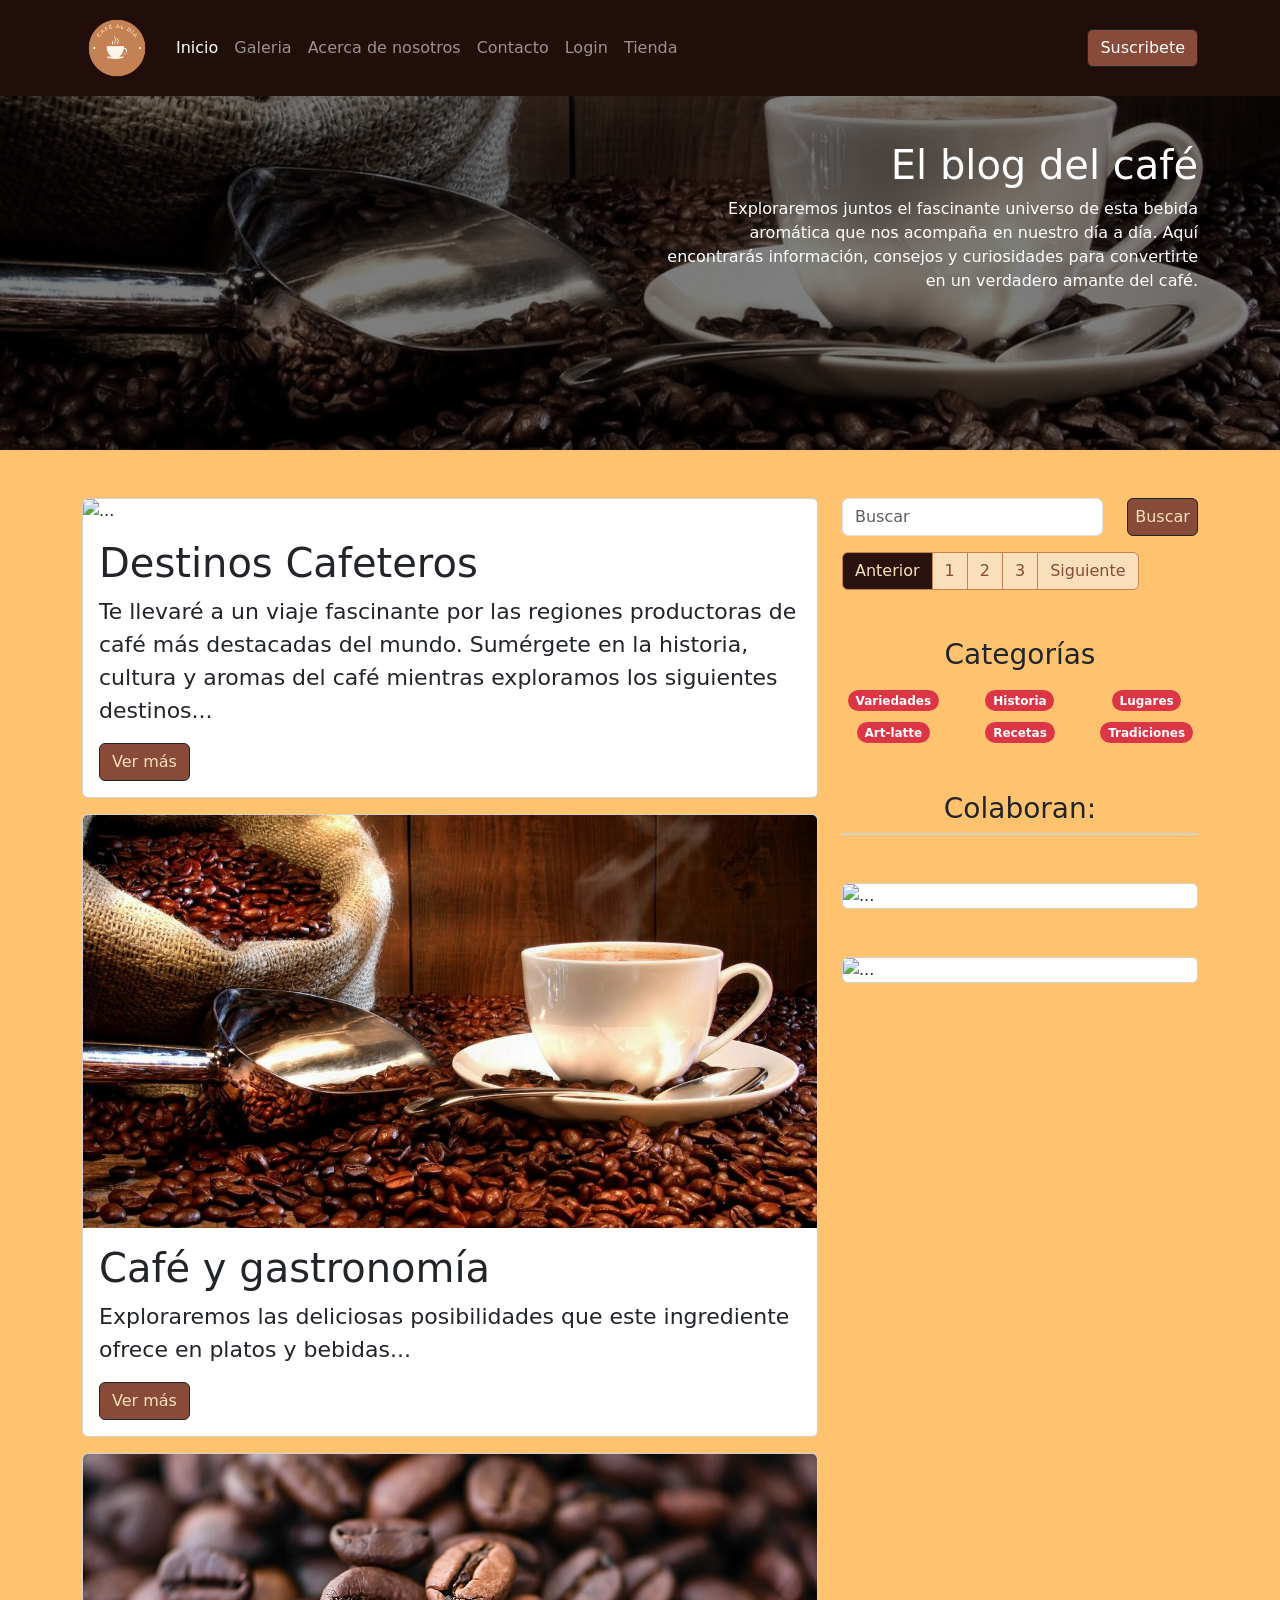
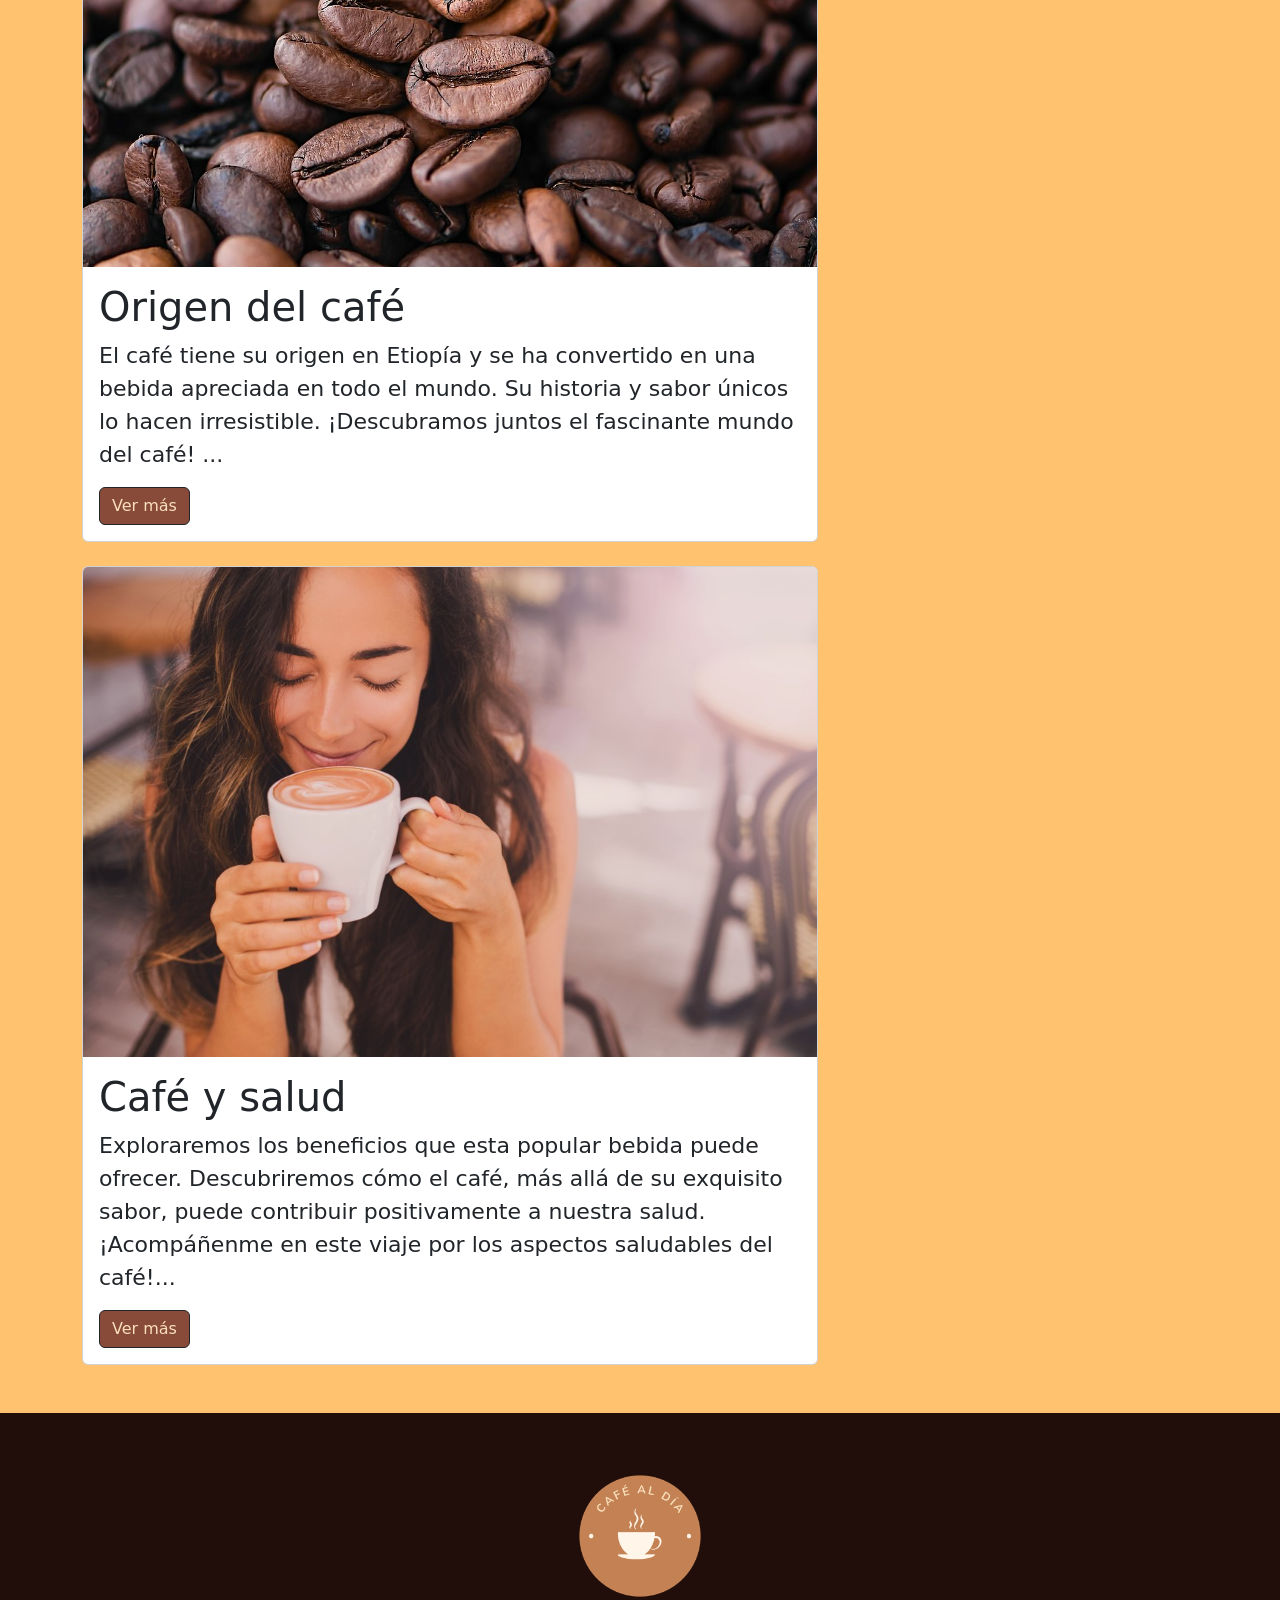
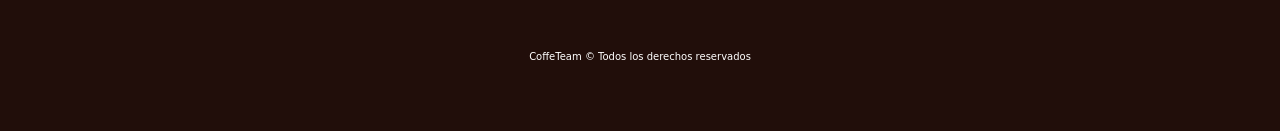
==== index.html @ 4c8b19d3 "Primer proyecto hecho en equipo" ====
<!DOCTYPE html>
<html lang="en">
  <head>
        <meta charset="UTF-8">
        <meta http-equiv="X-UA-Compatible" content="IE=edge">
        <meta name="viewport" content="width=device-width, initial-scale=1.0">
        <link rel="shortcut icon" href="./assets/favicon.png" type="image/png">
        <title>Café al día</title>
        <link href="https://cdn.jsdelivr.net/npm/bootstrap@5.2.3/dist/css/bootstrap.min.css" rel="stylesheet"
            integrity="sha384-rbsA2VBKQhggwzxH7pPCaAqO46MgnOM80zW1RWuH61DGLwZJEdK2Kadq2F9CUG65" crossorigin="anonymous">
        <link rel="stylesheet" href="/css/styles.css">
    </head>


    <body class="d-flex flex-column vh-100 justify-content-between">
    <!-- nav  -->
    <header class="fixed-top">
        <nav class="navbar navbar-dark navbar-expand-lg" style="background-color: #210E0A ">
            <div class="container">
                <a class="navbar-brand" href="#">
                    <img src="../assets/Logo2.png" alt="Logo de Cafe" /></a>
                <button class="navbar-toggler" type="button" data-bs-toggle="collapse"
                    data-bs-target="#navbarSupportedContent" aria-controls="navbarSupportedContent"
                    aria-expanded="false" aria-label="Toggle navigation">
                    <span class="navbar-toggler-icon"></span>
                </button>
                <div class="collapse navbar-collapse" id="navbarSupportedContent">
                    <ul class="navbar-nav me-auto mb-2 mb-lg-0">
                        <li class="nav-item">
                            <a class="nav-link active" href="../index.html"> Inicio </a>
                        </li>
                        <li class="nav-item">
                            <a class="nav-link " href="/pages/gallery.html"> Galeria </a>
                        </li>
                        <li class="nav-item">
                            <a class="nav-link" href="/pages/about.html">
                                Acerca de nosotros
                            </a>
                        </li>
                        <li class="nav-item">
                            <a class="nav-link " href="/pages/contacto.html"> Contacto </a>
                        </li>
                        <li class="nav-item">
                            <a class="nav-link" href="/pages/Login.html"> Login </a>
                        </li>
                        <li class="nav-item">
                            <a class="nav-link" href="/pages/error404.html"> Tienda</a>
                        </li>
                    </ul>
                    <div class="btn-conteiner">
                        <a href="/pages/error404.html" class="btn btn-dark text-white">Suscribete</a>
                    </div>
                </div>
            </div>
        </nav>
    </header>
    <!-- carrusel  -->
    <main>
        <section id="main">
            <div id="carousel" class="carousel slide carousel-fade" data-bs-ride="carousel" data-bs-pause="off">
                <div class="carousel-inner">
                    <div class="carousel-item active">
                        <img src="/assets/taza-cade-slide1.jpg" class="d-block w-100" alt="taza de café" />
                    </div>
                    <div class="carousel-item">
                        <img src="/assets/taza-cade-slide2.jpg" class="d-block w-100" alt="granos café" />
                    </div>
                    <div class="carousel-item">
                        <img src="/assets/pexels-photo-1749303.jpeg"
                            class="d-block w-100" alt="dibujo en café" />
                    </div>
                </div>
                <div class="overlay">
                    <div class="container h-100">
                        <div class="row h-100 align-items-center">
                            <div class="col-12 col-md-8 offset-md-4 col-lg-6 offset-lg-6 text-md-end text-center">
                                <h1>El blog del café</h1>
                                <p class="d-none d-md-block">
                                    Exploraremos juntos el fascinante universo de esta bebida aromática
                                    que nos acompaña en nuestro día a día. Aquí encontrarás información, consejos y
                                    curiosidades para convertirte en un verdadero amante del café.
                                </p>
                                <!-- <a href="./pages/gallery.html" class="btn btn-outline-light mt-2 mt-md-0"
                                    id="btn-rotate">
                                    Nuestra galería
                                </a> -->
                            </div>
                        </div>
                    </div>
                </div>
            </div>
        </section>
        <!-- pantalla princiapl  -->
        <section id="columns">
            <div class="container my-5">
                <div class="row row-cols-1 row-cols-md-2">
                    <div class="col-12 col-md-8">
                        <div class="card mb-3">
                            <img src="https://solnatural.bio/views/img/recipesphotos/215.jpg" class="card-img-top"
                                alt="...">
                            <div class="card-body">
                                <h5 class="card-title">Destinos Cafeteros</h5>
                                <p class="card-text">Te llevaré a un viaje fascinante por
                                    las
                                    regiones productoras de café más destacadas del mundo. Sumérgete en la historia,
                                    cultura y aromas del café mientras exploramos los siguientes destinos...</p>
                                <a href="/pages/blog-destinos.html" class="btn btn-outline-dark">Ver más</a>
                            </div>
                        </div>
                        <div class="card mb-3">
                            <img src="./assets/taza-cade-slide1.jpg" class="card-img-top" alt="...">
                            <div class="card-body">
                                <h5 class="card-title">Café y gastronomía</h5>
                                <p class="card-text"> Exploraremos las deliciosas posibilidades que este ingrediente
                                    ofrece en platos y bebidas...</p>
                                <a href="/pages/blog-gastronomia.html" class="btn btn-outline-dark">Ver más</a>
                            </div>
                        </div>
                        <div class="card">
                            <img src="./assets/taza-cade-slide2.jpg" class="card-img-top" alt="...">
                            <div class="card-body">
                                <h5 class="card-title">Origen del café</h5>
                                <p class="card-text">El café tiene su origen en Etiopía y se ha convertido en una bebida
                                    apreciada en todo el mundo. Su historia y sabor únicos lo hacen irresistible.
                                    ¡Descubramos juntos el fascinante mundo del café! ...</p>
                                <a href="/pages/blog-origen.html" class="btn btn-outline-dark">Ver más</a>
                            </div>
                        </div>
                        <br>
                        <div class="card">
                            <img src="./assets/cafe-salud.jpg" class="card-img-top" alt="salud">
                            <div class="card-body">
                                <h5 class="card-title">Café y salud</h5>
                                <p class="card-text">Exploraremos los beneficios que esta popular bebida puede ofrecer. Descubriremos cómo el café, más allá de su exquisito sabor,
                                    puede contribuir positivamente a nuestra salud. ¡Acompáñenme en este viaje por los
                                    aspectos saludables del café!...</p>
                                <a href="/pages/blog-salud.html" class="btn btn-outline-dark">Ver más</a>
                            </div>
                        </div>
                    </div>
                    <div class="col-12 col-md-4">
                        <form class="row d-lg-flex" role="search">
                            <div class="col-8 offset-2 offset-md-0 col-md-12 col-lg-9 mt-3 mt-md-0">
                                <input class="form-control" type="search" placeholder="Buscar" aria-label="Search"
                                    id="search-text" maxlength="100" />
                            </div>
                            <div class="col-8 offset-2 offset-md-0 col-md-12 col-lg-3">
                                <button class="btn btn-outline-dark mt-2 mt-lg-0 w-100" id="search" type="submit">
                                    <span class="d-flex justify-content-center ">Buscar</span>
                                </button>
                                <nav class="d-flex justify-content-center justify-content-md-end mt-3"
                                    aria-label="Page navigation example">

                            </div>

                            </nav>
                            <br>
                        </form>
                        <ul class="pagination ">
                            <li class="page-item disabled ">
                                <a class="page-link">Anterior</a>
                            </li>
                            <li class="page-item"><a class="page-link" href="/pages/error404.html">1</a></li>
                            <li class="page-item"><a class="page-link" href="/pages/error404.html">2</a></li>
                            <li class="page-item"><a class="page-link" href="/pages/error404.html">3</a></li>
                            <li class="page-item">
                                <a class="page-link" href="/pages/error404.html">Siguiente</a>
                            </li>
                        </ul>
                        <div class="mt-4 mt-md-5">
                            <h3 class="text-center">Categorías</h3>
                            <div class="row text-center mt-3">
                                <div class="col-4 mt-0 g-1">
                                    <a href="/pages/error404.html"><span id="pills"
                                            class="badge rounded-pill text-bg-danger">Variedades</span></a>
                                </div>
                                <div class="col-4 mt-0 g-1">
                                    <a href="/pages/error404.html"><span id="pills"
                                            class="badge rounded-pill text-bg-danger">Historia</span></a>
                                </div>
                                <div class="col-4 mt-0 g-1">
                                    <a href="/pages/error404.html"><span id="pills"
                                            class="badge rounded-pill text-bg-danger">Lugares</span></a>
                                </div>
                                <div class="col-4 mt-2 g-1">
                                    <a href="/pages/error404.html"><span id="pills"
                                            class="badge rounded-pill text-bg-danger">Art-latte</span></a>
                                </div>
                                <div class="col-4 mt-2 g-1">
                                    <a href="/pages/error404.html"><span id="pills"
                                            class="badge rounded-pill text-bg-danger">Recetas</span></a>
                                </div>
                                <div class="col-4 mt-2 g-1">
                                    <a href="/pages/error404.html"><span id="pills"
                                            class="badge rounded-pill text-bg-danger">Tradiciones</span></a>
                                </div>
                            </div>
                        </div>
                        <!-- publicidad  -->
                        <div class="col-12 col-md-8 w-100 mt-5 d-none d-md-block ">
                            <h3 class="text-center">Colaboran:</h3>
                            <div class="card mb-5">
                                <img src="https://upload.wikimedia.org/wikipedia/commons/thumb/2/2c/Hard_Rock_Cafe_Logo.svg/2560px-Hard_Rock_Cafe_Logo.svg.png"
                                    class="card-img-top" alt="">
                            </div>
                            <div class="card mb-5">
                                <img src="https://www.pngmart.com/files/3/Starbucks-Logo-PNG-Photos.png"
                                    class="card-img-top" alt="...">
                            </div>
                            <div class="card mb-5">
                                <img src="https://www.comprarmicafetera.com/wp-content/uploads/2014/05/lavazza_logo.gif"
                                    class="card-img-top" alt="...">
                            </div>
                        </div>
                    </div>
                </div>

            </div>


        </section>

    </main>
    <!-- footer -->
    <footer class="container-fluid" style="background-color: #210E0A ">
        <section class=" row py-5 flex-column">
            <div class="col logo-footer text-center mb-3">
                <img src="../assets/Logo2.png" alt="logo" />
            </div>
            <div class="col text-white text-center d-flex justify-content-around">
                <i class="fa fa-instagram fa-2x" aria-hidden="true"></i>
                <i class="fa fa-facebook fa-2x" aria-hidden="true"></i>
                <i class="fa fa-twitter fa-2x" aria-hidden="true"></i>
            </div>
            <div class="col text-white text-center mt-3">
                <div class="col-12">
                    <p>
                        <small>CoffeTeam &copy; Todos los derechos reservados</small>
                    </p>
                </div>
        </section>
    </footer>
    <script src="https://cdn.jsdelivr.net/npm/bootstrap@5.2.3/dist/js/bootstrap.bundle.min.js"
        integrity="sha384-kenU1KFdBIe4zVF0s0G1M5b4hcpxyD9F7jL+jjXkk+Q2h455rYXK/7HAuoJl+0I4"
        crossorigin="anonymous"></script>
    <script src="https://use.fontawesome.com/c2813ccf5b.js"></script>

</body>

</html>
---- css/styles.css ----
* {
  margin: 0;
  padding: 0;
  box-sizing: border-box;
}
nav {
  position:relative;
  top: 0;
  width: 100%;
  z-index: 100;
  background-color: #210E0A
}
.navbar-brand img {
  width: 70px;
}

body {
  display: flex;
  flex-direction: column;
  width: 100;
  height: 100;
  min-height: 100vh;
  background-color: #ffc26f;
  margin: 0;
  padding: 0;
}
.btn {
  background-color: #884a39;
  color: #f9e0bb;
  justify-content: center;
}
/* principal*/
#carousel {
  position: relative;
}

#main .carousel-item img {
  height: 50vh;
  filter: grayscale(60%);
  object-fit: cover;
}

.overlay {
  position: absolute;
  top: 0;
  bottom: 0;
  left: 0;
  right: 0;
  background-color: rgba(0, 0, 0, 0.5);
  color: white;
  z-index: 1;
}

.container card {
  width: 100%;
  
}

.card img {
  object-fit: cover;
  max-height: 60vh;
}
.card-body p {
  font-size: 22px;
  border-color: transparent;
  text-align: left;
}
/* contacto */

.img-contacto {
  object-fit: cover;
  height: 100%;
  width: 100%;
  opacity: 1;
}

.index-texto {
  color: #f9e0bb;
}

.active .page-link {
  background: #884a39 !important;
  color: white !important;
  border-color: black;
}


.page-link {
  background-color: #f9e0bb;
  color: #884a39 !important;
  border-color: #c38154;
}

.page-link:hover {
  background-color: #884a39 !important;
  color: #f9e0bb !important;
  border-color: #c38154;
}

.page-item.disabled .page-link {
  background-color: #2a130e !important;
  color: #f9e0bb !important;
  border-color: #c38154;
}

.pagination {
  border-color: black;
  border-radius: 0.375rem;
}

#pills {
  background-color: #884a39;
}

.contacto-texto {
  color: #884a39;
}

.btn:hover {
  background-color: #210e0a !important;
  color: #f9e0bb !important;
  border-color: #c38154;
}
.contact-form {
  resize: none;
}
/* about*/
h5{
  font-size: 40px;
}
.textAbout{
  font-size: 25px;
  text-align: left;
  background-color: #ffc26f;
  width: 1;
}
.textTittle{
  color: #2a130e;
  text-align: center;
}
.resaltadoAbout{
  color: #2a130e;
}
.card-titleAbout{
  color: #2a130e;
}
/* estilos Flavia  */
/* estilos Flavia  */

.html{
  font-size: 62.5%;
}

.blog-main{
  background-color: #FFC26F;
}

.blog-origen-encabezado{
  background-color: #FFC26F;
}

.blog-origen-img img{
  width: 100%;
  height: 20rem;
  
  object-fit: cover;
  border-top: #F9E0BB solid;
  border-bottom: #F9E0BB solid;
}

.blog-origen-ilustracion img{
  width: 100%;
  object-fit: cover; 
}

.blog-tamano-fuente{
  font-size: 1.6rem;
}

#blog-card-body p{
  font-size: 1.6rem;
  text-align:start;
}

.blog-comentario{
  min-height: 25rem;
  background-color:#FFC26F;  
  justify-content: center;
  border-top: #F9E0BB solid;
}

.blog-comentario textarea {
  font-size: 1.6rem;
  resize: none;
}

.blog-comentario button{
  font-size: 1.6rem;
  background-color: #C38154;
  color: white;
  border-color: #F9E0BB;
}

.blog-tamano-fuente button{
  font-size: 1.6rem; 
}

.blog-tarjetas{
  min-height: 32rem;
}

.blog-tarjetas img{
  height: 100%;
  object-fit: cover;
}

.blog-recetas-img img{
  height: 20rem;
  object-fit: cover;
}

.blog-tarjetas-recetas a{
  font-size: 1.6rem;
  background-color: #C38154;
  color: white;
  border-color: #F9E0BB;
}

/* fin estilos de Flavia */
/* login */
.log{
  background-color: #f9e0bb;
}
.btn-log:not(:hover) {
  background-color: #FFC26F;
  /* Otros estilos que deseas aplicar */
}

.btn:hover{
  background-color: #f9e0bb;
  color: #210E0A; 
 
}
.btn-log:hover{
  background-color: #f9e0bb;
  color: #210E0A;
}

.modal-content{
  background-color: #884a39;
  color: #f9e0bb;
}

/* error*/
.imgerror{
  position: relative;
  height: 5px;
  width: 5px;
}

.error404img{
  display: flex;
  justify-content: center;
}
.textError{
  font-size: 20px;
}
/* Gallery */

#p-gallery{
  text-align: center;
 }
 
#btn-gallery{
    display: flex;
    justify-content: center;
    align-items: center;
    border: 0px;
    border-radius: 0%;
  }

  #btn-gallery:hover {
    background-color:#C38154;
    color: white;
    border: 0px;
    border-radius: 0%;
   
  }

  #card-gallery {
    border: 0px;
    background-color: #FFC26F;
  }

  #card-gallery img {
    width: 300px;
    height: 300px;
    object-fit: cover;
    margin-top: 4rem;
  }
   #h2-gallery {
    text-align: center;
    animation-name: img-animation;
    animation-duration: 2s;
    animation-iteration-count: 1;
    margin-top: 5rem;
  }

#h4-gallery{
text-align: center;
}

  #btn-gallery1{
    color: rgb(0, 0, 0);
    border-radius: 0%;
    border-color:#C38154 ;
  }
 #btn-gallery1:hover {
    background-color: #C38154 ;
    color: white;
    border: 0px;
    border-radius: 0%;
  }
  
  .card-end{
    overflow-x: hidden;
    

  }

  @keyframes img-animation {
    from{
 
      transform: translateX(100%);
    }
    to{
      transform: translateX(0);
    }
  }


  @media (min-width: 375px) {
  #btn-gallery {
      background-color: #C38154;
      color: rgb(255, 255, 255);
    }
    .card-end{
      text-align: start;
    }

   div .img-sm{
      padding-left: 0.70rem;
    }
  }

  @media (min-width: 1024px){
    #btn-gallery {
      background-color: rgba(134, 85, 20, 0);
      color: black;
      
    }
    .card-end{
      text-align: end;
    }
  
  }
/* footer*/
footer{
  background-color: #210E0A
}
footer small{
  font-size: 10px;
  
}
footer img {
  width: 150px;

}
.footer-contenedor{
  width: 100%;
}
.row-contenedor{
  width: 100%;
}
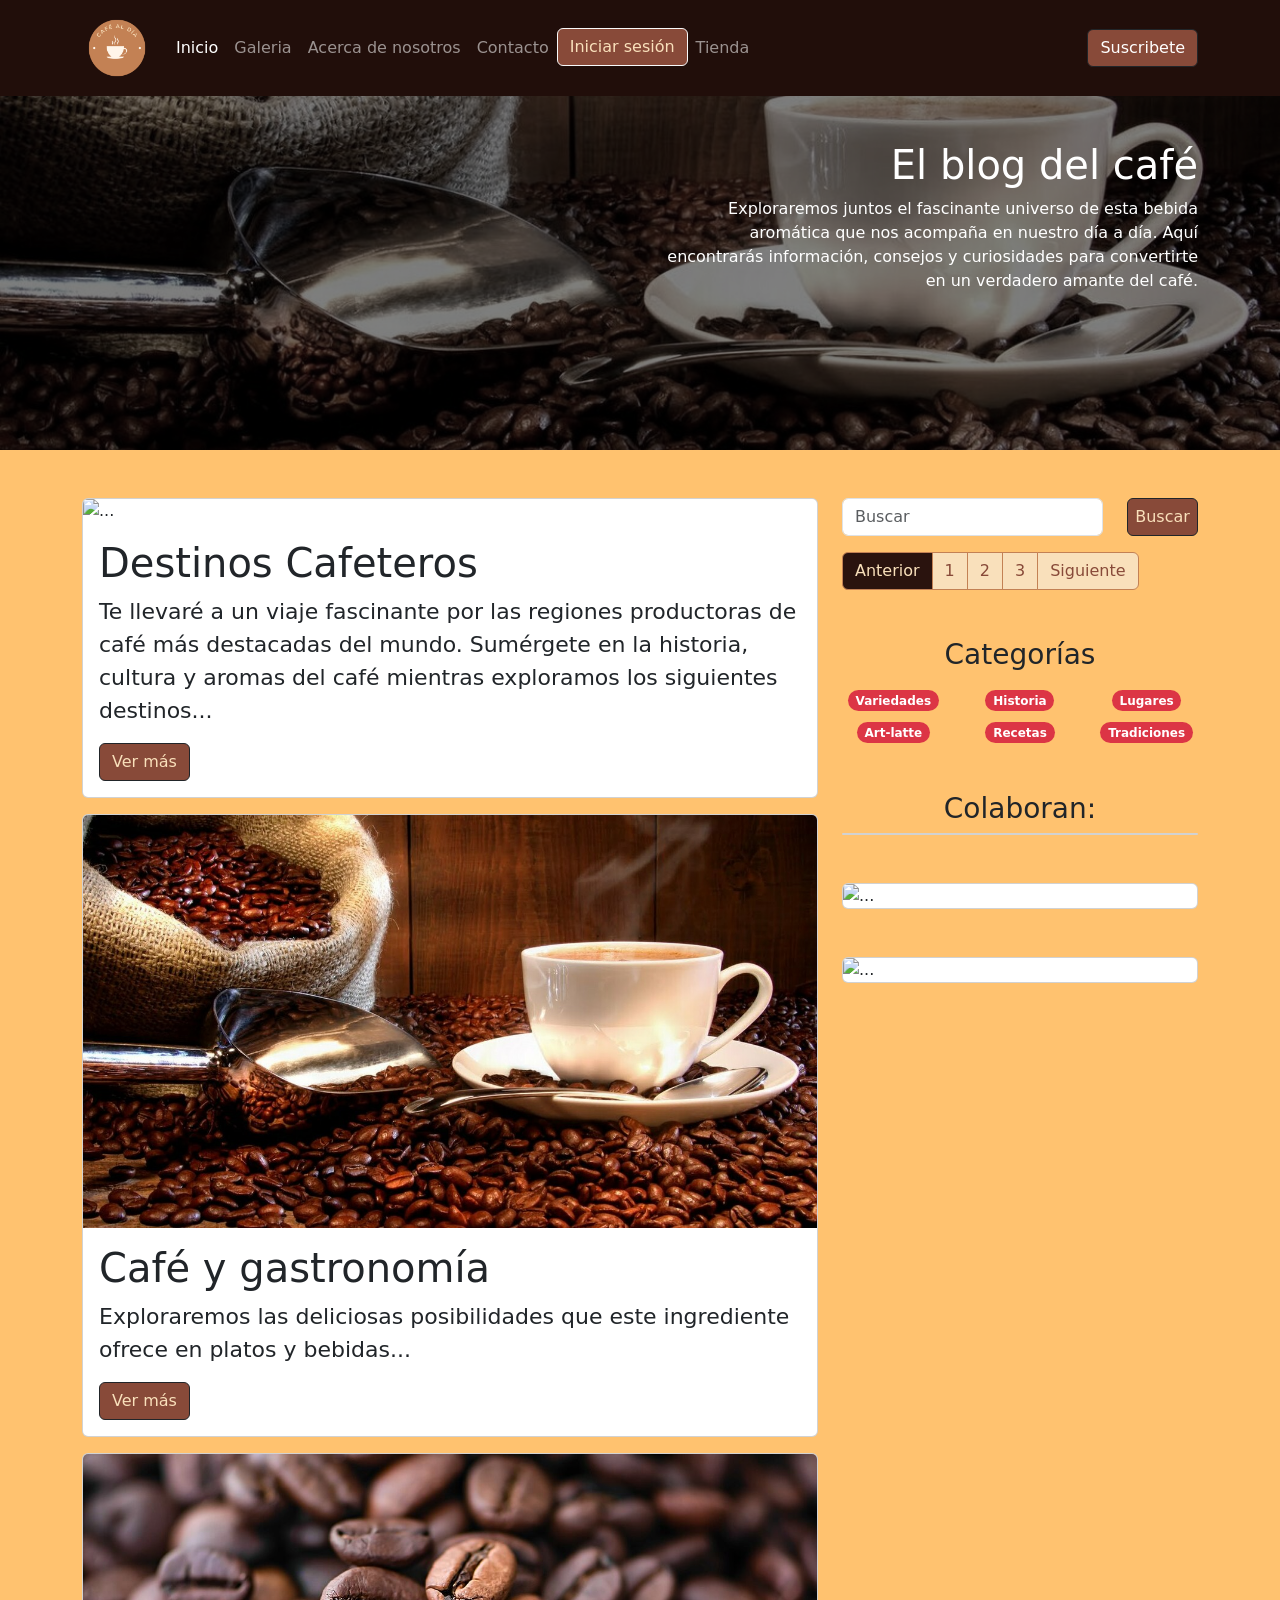
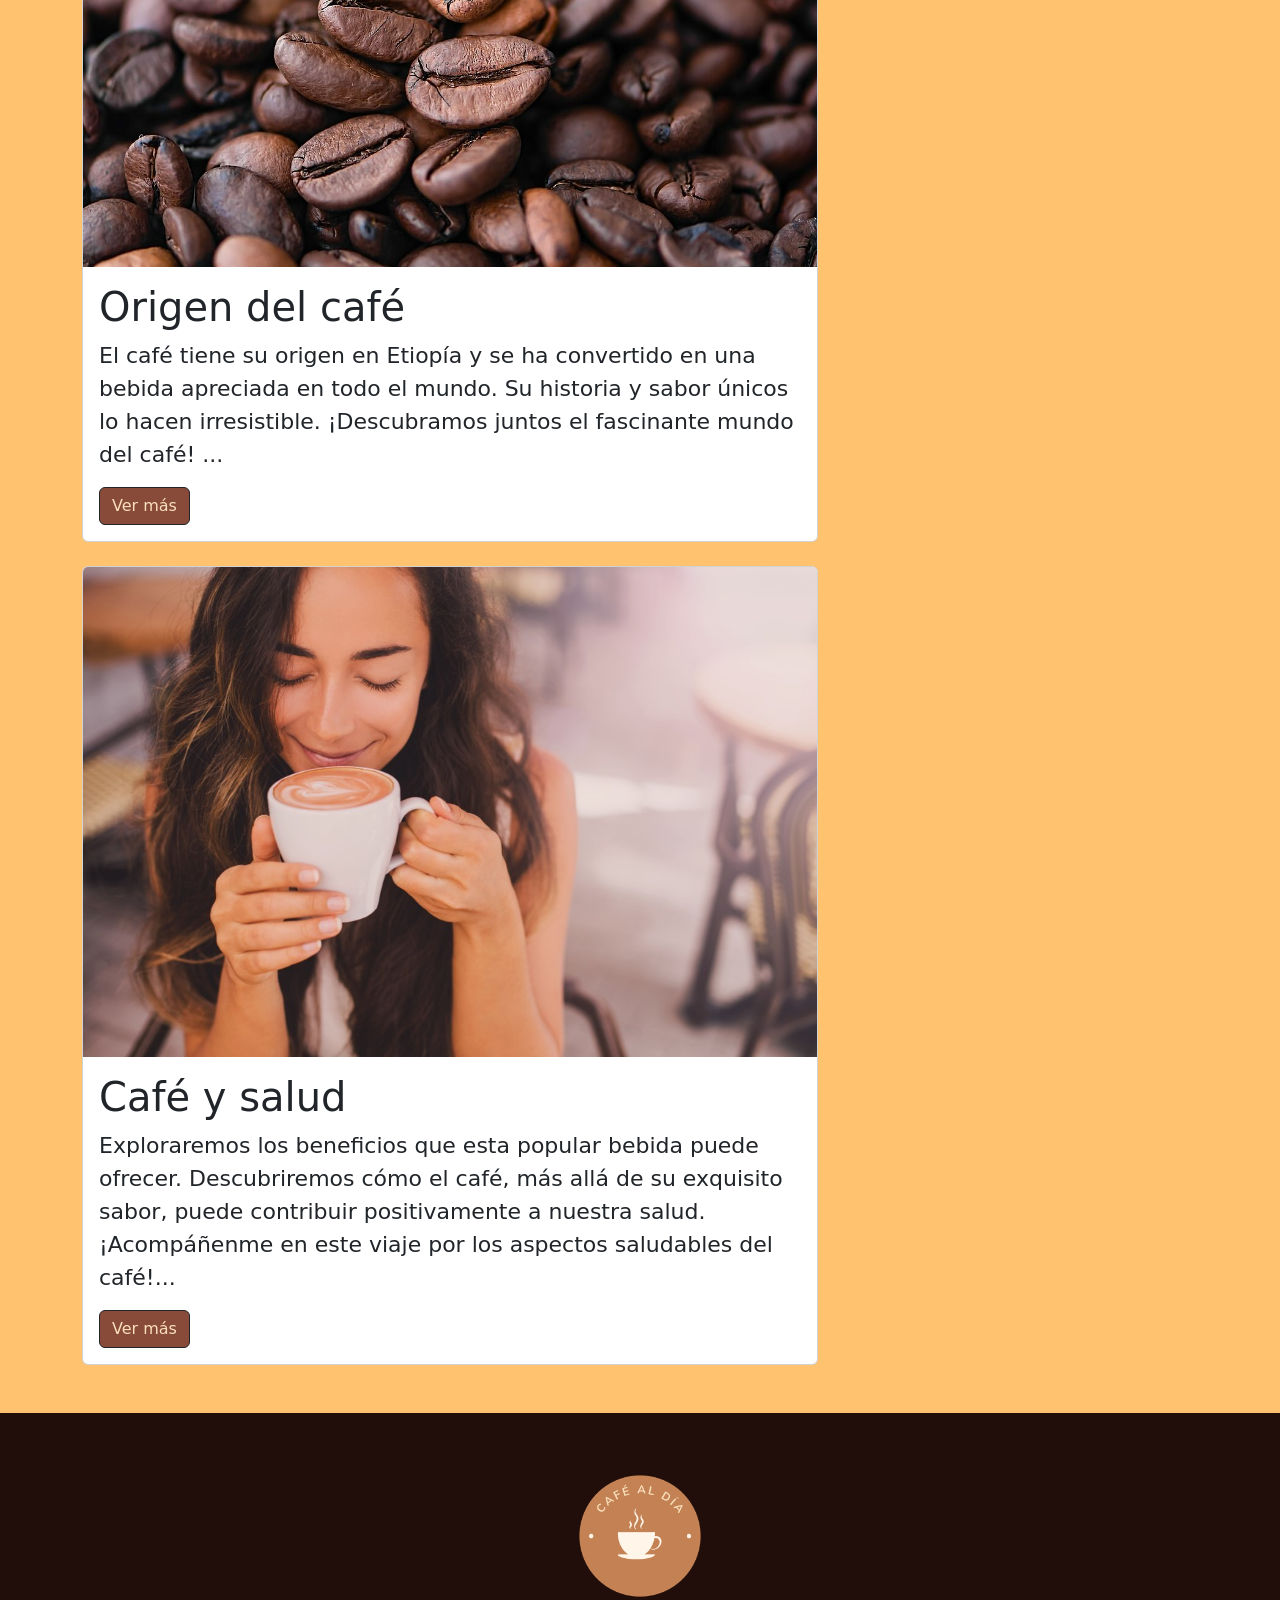
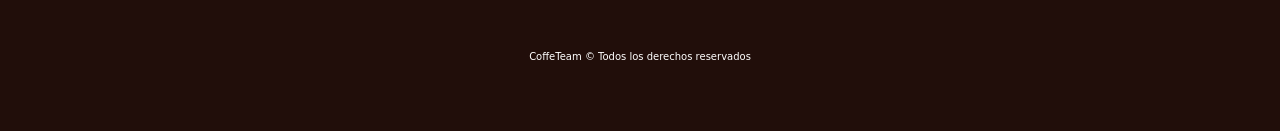
==== commit 8eff1894: "funcion login. pag tienda. esqueleto funcion user" ====
--- a/index.html
+++ b/index.html
@@ -40,11 +40,16 @@
                         <li class="nav-item">
                             <a class="nav-link " href="/pages/contacto.html"> Contacto </a>
                         </li>
-                        <li class="nav-item">
-                            <a class="nav-link" href="/pages/Login.html"> Login </a>
-                        </li>
-                        <li class="nav-item">
-                            <a class="nav-link" href="/pages/error404.html"> Tienda</a>
+                        <li id="linkInicioSesion" class="nav-item">
+                            <a
+                              id="btnLogIn"
+                              class="btn btn-outline-light"
+                              href="./pages/login.html"
+                              >Iniciar sesión</a
+                            >
+                          </li>
+                        <li class="nav-item classList">
+                            <a class="nav-link" href="/pages/tienda.html"> Tienda</a>
                         </li>
                     </ul>
                     <div class="btn-conteiner">
@@ -244,7 +249,8 @@
         integrity="sha384-kenU1KFdBIe4zVF0s0G1M5b4hcpxyD9F7jL+jjXkk+Q2h455rYXK/7HAuoJl+0I4"
         crossorigin="anonymous"></script>
     <script src="https://use.fontawesome.com/c2813ccf5b.js"></script>
-
+    <script src="/js/login.js"></script>
+    <script src="/js/user.js"></script>
 </body>
 
 </html>
